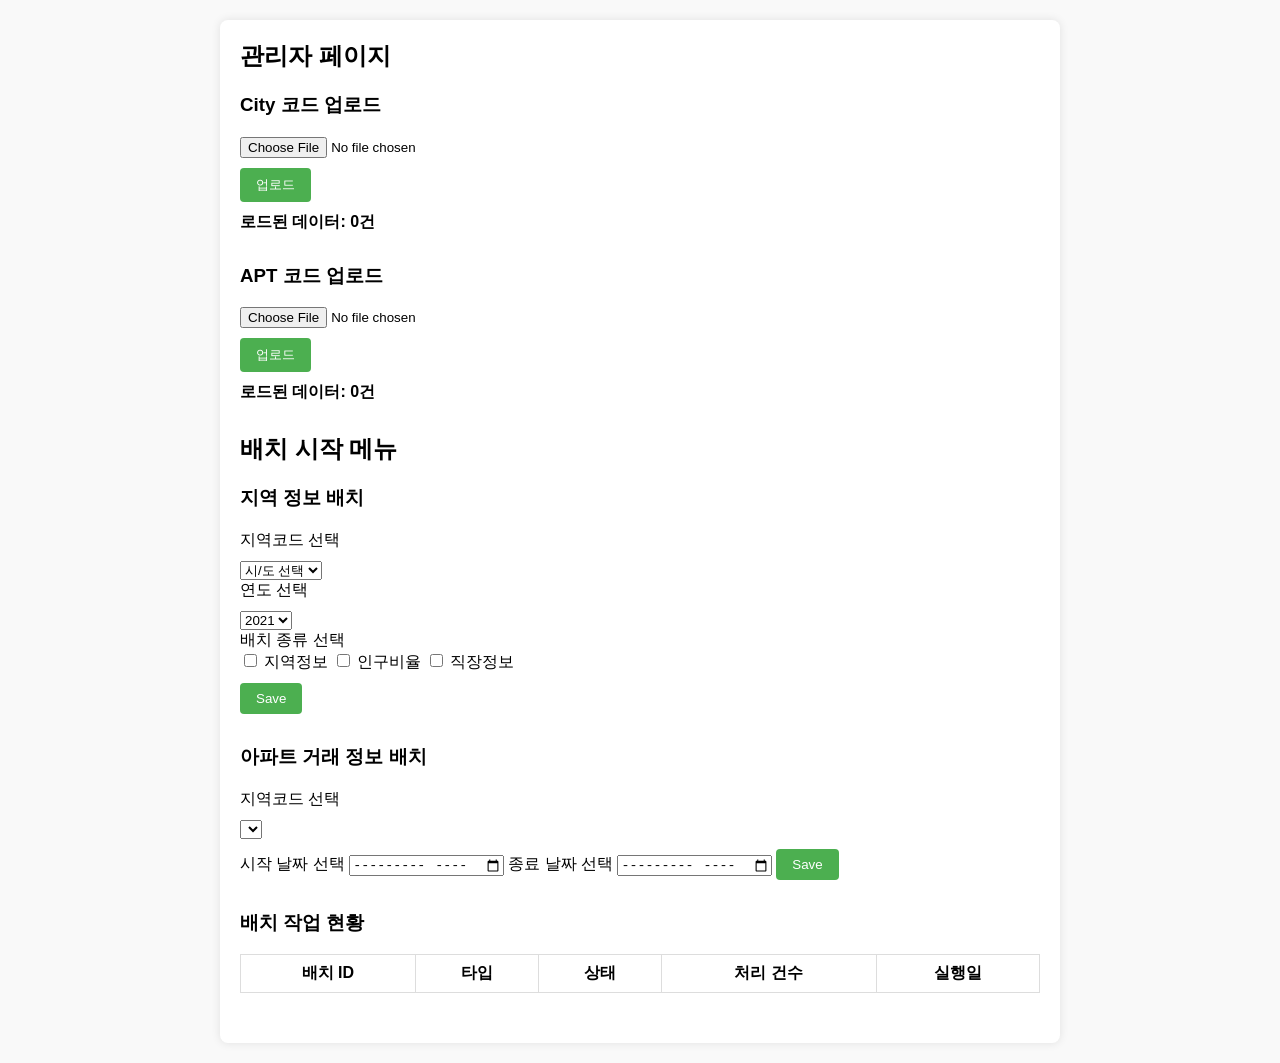
==== admin/admin.html @ 3939d392 "[feat] admin web 추가" ====
<!DOCTYPE html>
<html lang="ko">

<head>
    <meta charset="UTF-8">
    <meta name="viewport" content="width=device-width, initial-scale=1">
    <title>관리자 페이지</title>
    <script defer src="admin.js"></script>
    <link rel="stylesheet" href="common.css">
</head>
<body>
    <div class="container">
        <h2>관리자 페이지</h2>

        <!-- 1. City 코드 업로드 -->
        <div class="section">
            <h3>City 코드 업로드</h3>
            <input type="file" id="cityFile" accept=".xlsx, .xls" />
            <button onclick="uploadCityDistrictCode()">업로드</button>
            <div class="count" id="cityCount">로드된 데이터: 0건</div>
        </div>

        <!-- 2. APT 코드 업로드 -->
        <div class="section">
            <h3>APT 코드 업로드</h3>
            <input type="file" id="aptFile" accept=".txt" />
            <button onclick="uploadAptRegionCode()">업로드</button>
            <div class="count" id="aptCount">로드된 데이터: 0건</div>
        </div>

        <h2>배치 시작 메뉴</h2>

        <!-- 지역 정보 배치 -->
        <div class="section">
            <h3>지역 정보 배치</h3>
            <label>지역코드 선택
                <select id="province">
                    <option value="">시/도 선택</option>
                </select>
            </label>
            <label>연도 선택
                <select id="year">
                    <option value="2021">2021</option>
                    <option value="2022">2022</option>
                    <option value="2023">2023</option>
                </select>
            </label>
            <label>배치 종류 선택</label>
            <div class="checkbox-group">
                <label><input type="checkbox" value="지역정보" /> 지역정보</label>
                <label><input type="checkbox" value="인구비율" /> 인구비율</label>
                <label><input type="checkbox" value="직장정보" /> 직장정보</label>
            </div>
            <button onclick="startRegionBatch()">Save</button>
        </div>

        <!-- 아파트 거래 정보 배치 -->
        <div class="section">
            <h3>아파트 거래 정보 배치</h3>
            <label>지역코드 선택
                <select id="region">
                </select>
            </label>
            <label>시작 날짜 선택
                <input type="month" id="startDate">
            </label>
            <label>종료 날짜 선택
                <input type="month" id="endDate">
            </label>
            <button onclick="startAptBatch()">Save</button>
        </div>
        <!-- 4. 배치 내역 -->
        <div class="section">
            <h3>배치 작업 현황</h3>
            <table>
                <thead>
                <tr>
                    <th>배치 ID</th>
                    <th>타입</th>
                    <th>상태</th>
                    <th>처리 건수</th>
                    <th>실행일</th>
                </tr>
                </thead>
                <tbody id="batchTable">
                <!-- 배치 내역 데이터가 여기에 추가됨 -->
                </tbody>
            </table>
        </div>

    </div>
</body>
---- admin/common.css ----
body {
    font-family: Arial, sans-serif;
    margin: 20px;
    background: #f9f9f9;
}

.container {
    max-width: 800px;
    margin: 0 auto;
    background: #fff;
    padding: 20px;
    box-shadow: 0 0 10px rgba(0, 0, 0, 0.1);
    border-radius: 8px;
}

h2 {
    margin-top: 0;
}

.section {
    margin-bottom: 30px;
}

button {
    padding: 8px 16px;
    cursor: pointer;
    border: none;
    background: #4CAF50;
    color: white;
    border-radius: 4px;
    margin-top: 10px;
}

input[type="file"],
select {
    margin-top: 10px;
    display: block;
}

.count {
    margin-top: 10px;
    font-weight: bold;
}

table {
    width: 100%;
    border-collapse: collapse;
    margin-top: 15px;
}

table, th, td {
    border: 1px solid #ddd;
}

th, td {
    padding: 8px;
    text-align: center;
}
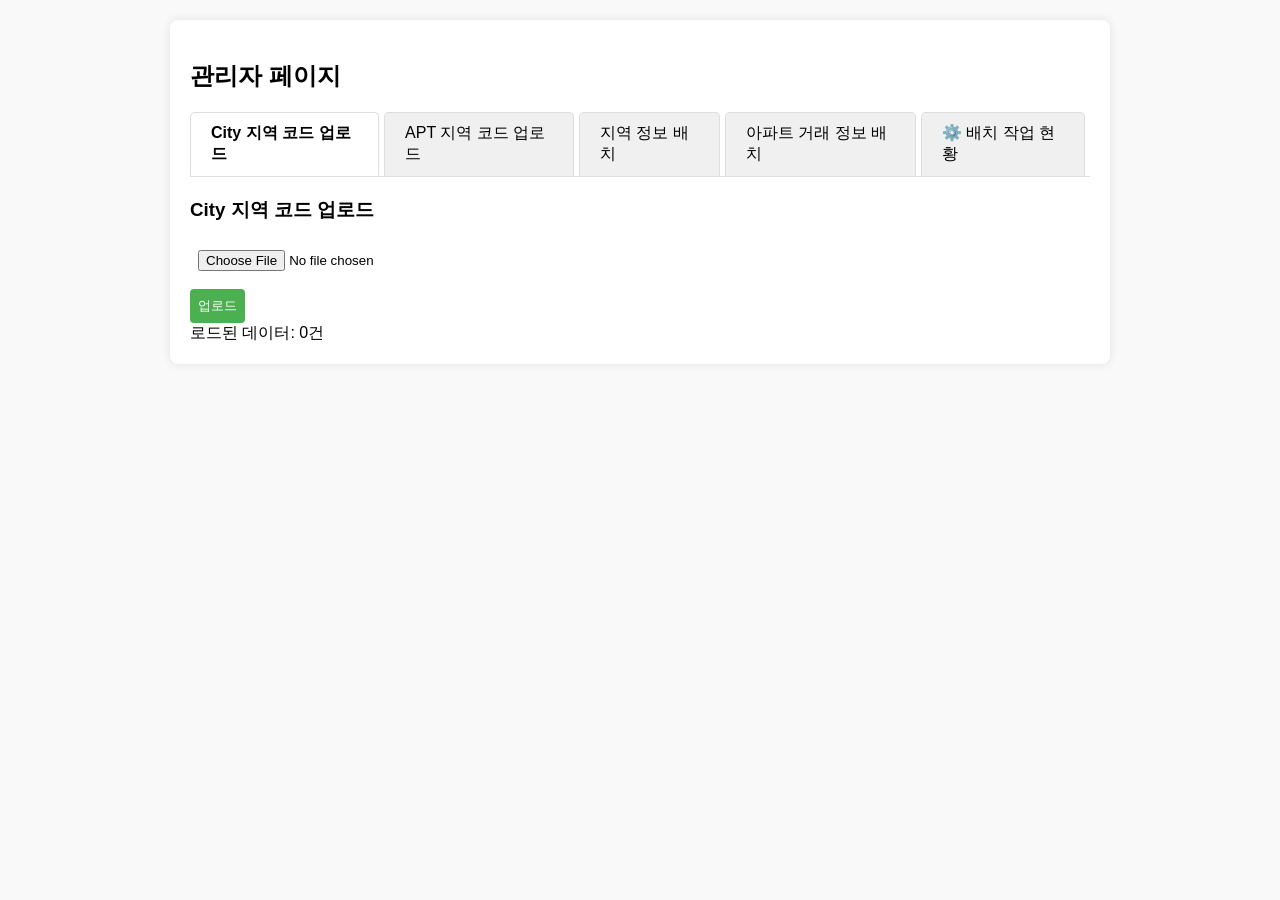
==== commit 4316ff30: "[feat] admin web 추가" ====
--- a/admin/admin.html
+++ b/admin/admin.html
@@ -12,7 +12,79 @@
     <div class="container">
         <h2>관리자 페이지</h2>
 
-        <!-- 1. City 코드 업로드 -->
+        <div class="tabs">
+            <div class="tab active" data-tab="city_dis_code"> City 지역 코드 업로드</div>
+            <div class="tab" data-tab="apt_dis_code"> APT 지역 코드 업로드</div>
+            <div class="tab" data-tab="city_batch">지역 정보 배치</div>
+            <div class="tab" data-tab="apt_batch">️아파트 거래 정보 배치</div>
+            <div class="tab" data-tab="batch">⚙️ 배치 작업 현황</div>
+        </div>
+
+        <!-- 탭 컨텐츠 -->
+        <div id="city_dis_code" class="tab-content active">
+            <h3>City 지역 코드 업로드</h3>
+            <input type="file" id="cityFile" accept=".xlsx, .xls">
+            <button onclick="uploadCityDistrictCode()">업로드</button>
+            <div class="count" id="cityCount">로드된 데이터: 0건</div>
+        </div>
+
+        <div id="apt_dis_code" class="tab-content">
+            <h3>APT 지역 코드 업로드</h3>
+            <input type="file" id="aptFile" accept=".txt">
+            <button onclick="uploadAptRegionCode()">업로드</button>
+            <div class="count" id="aptCount">로드된 데이터: 0건</div>
+        </div>
+
+        <div id="city_batch" class="tab-content">
+            <h3>지역 정보 배치</h3>
+            <label>지역코드 선택
+                <select id="province">
+                    <option value="">시/도 선택</option>
+                </select>
+            </label>
+            <label>연도 선택
+                <select id="year">
+                    <option value="2021">2021</option>
+                    <option value="2022">2022</option>
+                    <option value="2023">2023</option>
+                </select>
+            </label>
+            <label>배치 종류 선택</label>
+            <div class="checkbox-group">
+                <label><input type="checkbox" value="지역정보" /> 지역정보</label>
+                <label><input type="checkbox" value="인구비율" /> 인구비율</label>
+                <label><input type="checkbox" value="직장정보" /> 직장정보</label>
+            </div>
+            <button onclick="startRegionBatch()">Save</button>
+        </div>
+
+        <div id="apt_batch" class="tab-content">
+            <h3>아파트 거래 정보 업로드</h3>
+            <select id="region">
+                <option value="">시/도 선택</option>
+            </select>
+            <input type="month" id="startDate">
+            <input type="month" id="endDate">
+            <button onclick="startAptBatch()">Save</button>
+        </div>
+
+        <div id="batch" class="tab-content">
+            <h3>배치 작업 현황</h3>
+            <button onclick="loadBatchHistory()">배치 조회</button>
+            <table border="1" width="100%" style="margin-top:10px;">
+                <thead>
+                <tr><th>배치 ID</th><th>타입</th><th>상태</th><th>처리 건수</th><th>실행일</th></tr>
+                </thead>
+                <tbody id="batchTable"></tbody>
+            </table>
+        </div>
+
+    </div>
+
+<!--    <div class="container">
+        <h2>관리자 페이지</h2>
+
+        &lt;!&ndash; 1. City 코드 업로드 &ndash;&gt;
         <div class="section">
             <h3>City 코드 업로드</h3>
             <input type="file" id="cityFile" accept=".xlsx, .xls" />
@@ -20,7 +92,7 @@
             <div class="count" id="cityCount">로드된 데이터: 0건</div>
         </div>
 
-        <!-- 2. APT 코드 업로드 -->
+        &lt;!&ndash; 2. APT 코드 업로드 &ndash;&gt;
         <div class="section">
             <h3>APT 코드 업로드</h3>
             <input type="file" id="aptFile" accept=".txt" />
@@ -30,7 +102,7 @@
 
         <h2>배치 시작 메뉴</h2>
 
-        <!-- 지역 정보 배치 -->
+        &lt;!&ndash; 지역 정보 배치 &ndash;&gt;
         <div class="section">
             <h3>지역 정보 배치</h3>
             <label>지역코드 선택
@@ -54,7 +126,7 @@
             <button onclick="startRegionBatch()">Save</button>
         </div>
 
-        <!-- 아파트 거래 정보 배치 -->
+        &lt;!&ndash; 아파트 거래 정보 배치 &ndash;&gt;
         <div class="section">
             <h3>아파트 거래 정보 배치</h3>
             <label>지역코드 선택
@@ -69,7 +141,7 @@
             </label>
             <button onclick="startAptBatch()">Save</button>
         </div>
-        <!-- 4. 배치 내역 -->
+        &lt;!&ndash; 4. 배치 내역 &ndash;&gt;
         <div class="section">
             <h3>배치 작업 현황</h3>
             <table>
@@ -83,10 +155,10 @@
                 </tr>
                 </thead>
                 <tbody id="batchTable">
-                <!-- 배치 내역 데이터가 여기에 추가됨 -->
+                &lt;!&ndash; 배치 내역 데이터가 여기에 추가됨 &ndash;&gt;
                 </tbody>
             </table>
         </div>
 
-    </div>
+    </div>-->
 </body>
--- a/admin/common.css
+++ b/admin/common.css
@@ -3,56 +3,49 @@
     margin: 20px;
     background: #f9f9f9;
 }
-
 .container {
-    max-width: 800px;
+    max-width: 900px;
     margin: 0 auto;
     background: #fff;
     padding: 20px;
     box-shadow: 0 0 10px rgba(0, 0, 0, 0.1);
     border-radius: 8px;
 }
-
-h2 {
-    margin-top: 0;
+.tabs {
+    display: flex;
+    border-bottom: 1px solid #ddd;
+    margin-bottom: 20px;
 }
-
-.section {
-    margin-bottom: 30px;
+.tab {
+    padding: 10px 20px;
+    cursor: pointer;
+    border: 1px solid #ddd;
+    border-bottom: none;
+    background: #f0f0f0;
+    margin-right: 5px;
+    border-top-left-radius: 5px;
+    border-top-right-radius: 5px;
 }
-
+.tab.active {
+    background: #fff;
+    font-weight: bold;
+    border-bottom: 1px solid #fff;
+}
+.tab-content {
+    display: none;
+}
+.tab-content.active {
+    display: block;
+}
+input, select, button {
+    margin-top: 10px;
+    display: block;
+    padding: 8px;
+}
 button {
-    padding: 8px 16px;
-    cursor: pointer;
-    border: none;
     background: #4CAF50;
     color: white;
+    border: none;
     border-radius: 4px;
-    margin-top: 10px;
-}
-
-input[type="file"],
-select {
-    margin-top: 10px;
-    display: block;
-}
-
-.count {
-    margin-top: 10px;
-    font-weight: bold;
-}
-
-table {
-    width: 100%;
-    border-collapse: collapse;
-    margin-top: 15px;
-}
-
-table, th, td {
-    border: 1px solid #ddd;
-}
-
-th, td {
-    padding: 8px;
-    text-align: center;
+    cursor: pointer;
 }
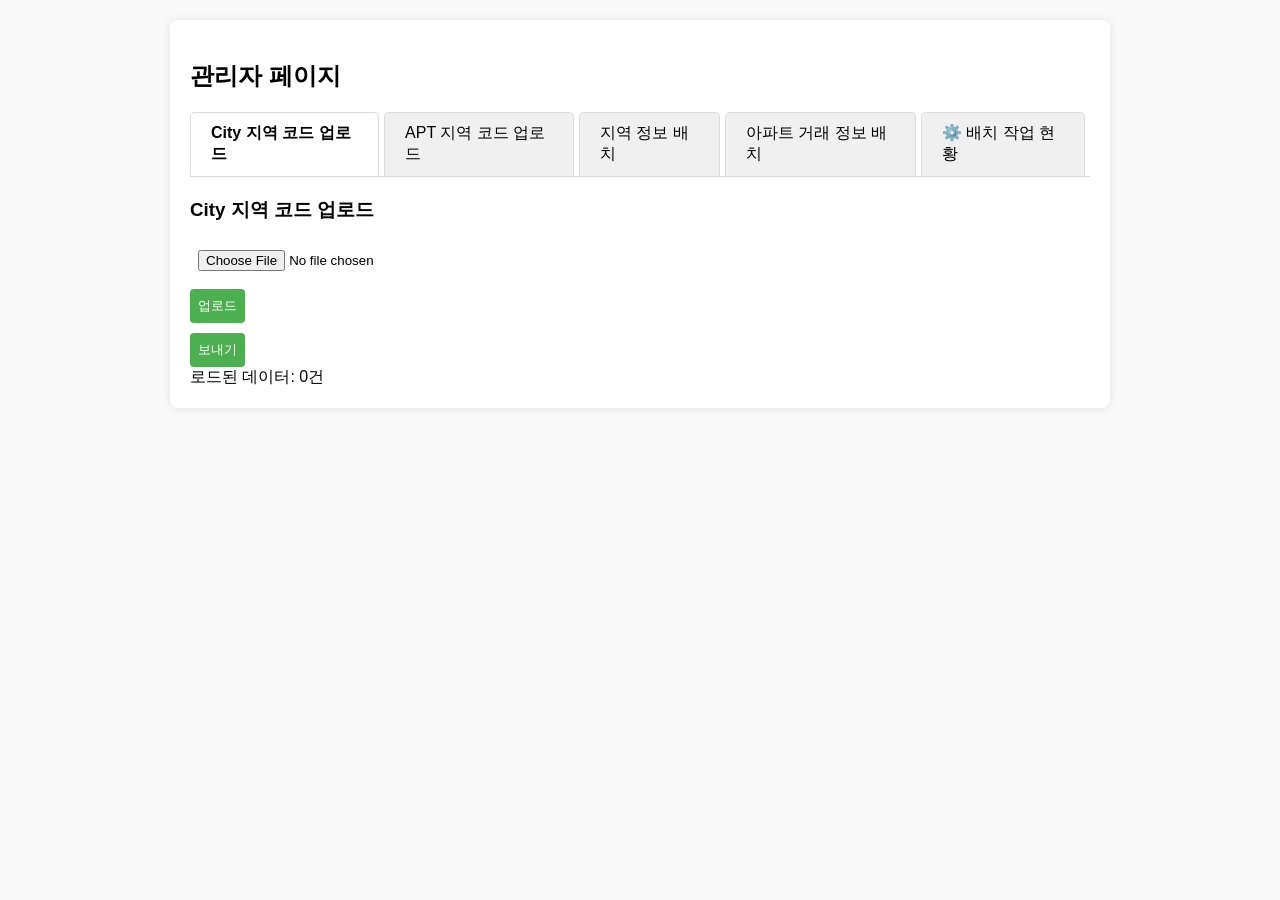
==== commit 556564c0: "[fix] temp logic" ====
--- a/admin/admin.html
+++ b/admin/admin.html
@@ -6,6 +6,7 @@
     <meta name="viewport" content="width=device-width, initial-scale=1">
     <title>관리자 페이지</title>
     <script defer src="admin.js"></script>
+    <script defer src="common.js"></script>
     <link rel="stylesheet" href="common.css">
 </head>
 <body>
@@ -25,6 +26,7 @@
             <h3>City 지역 코드 업로드</h3>
             <input type="file" id="cityFile" accept=".xlsx, .xls">
             <button onclick="uploadCityDistrictCode()">업로드</button>
+            <button onclick="sendCityDistrictCode()">보내기</button>
             <div class="count" id="cityCount">로드된 데이터: 0건</div>
         </div>
 
@@ -37,18 +39,20 @@
 
         <div id="city_batch" class="tab-content">
             <h3>지역 정보 배치</h3>
-            <label>지역코드 선택
+            <div class="inline-group">
+                <label for="province">지역코드 선택</label>
                 <select id="province">
                     <option value="">시/도 선택</option>
                 </select>
-            </label>
-            <label>연도 선택
+            </div>
+            <div class="inline-group">
+                <label for="year">연도 선택</label>
                 <select id="year">
                     <option value="2021">2021</option>
                     <option value="2022">2022</option>
                     <option value="2023">2023</option>
                 </select>
-            </label>
+            </div>
             <label>배치 종류 선택</label>
             <div class="checkbox-group">
                 <label><input type="checkbox" value="지역정보" /> 지역정보</label>
--- a/admin/common.css
+++ b/admin/common.css
@@ -48,4 +48,24 @@
     border: none;
     border-radius: 4px;
     cursor: pointer;
-}+}
+.inline-group {
+     display: flex;
+     align-items: center;
+     margin-top: 10px;
+ }
+.inline-group label {
+    margin-right: 5px;
+    white-space: nowrap;
+}
+.inline-group select {
+    margin-top: 0;
+}
+.checkbox-group label {
+    display: flex;
+    align-items: center;
+    margin-top: 5px;
+}
+.checkbox-group label input {
+    margin-right: 5px;
+}
